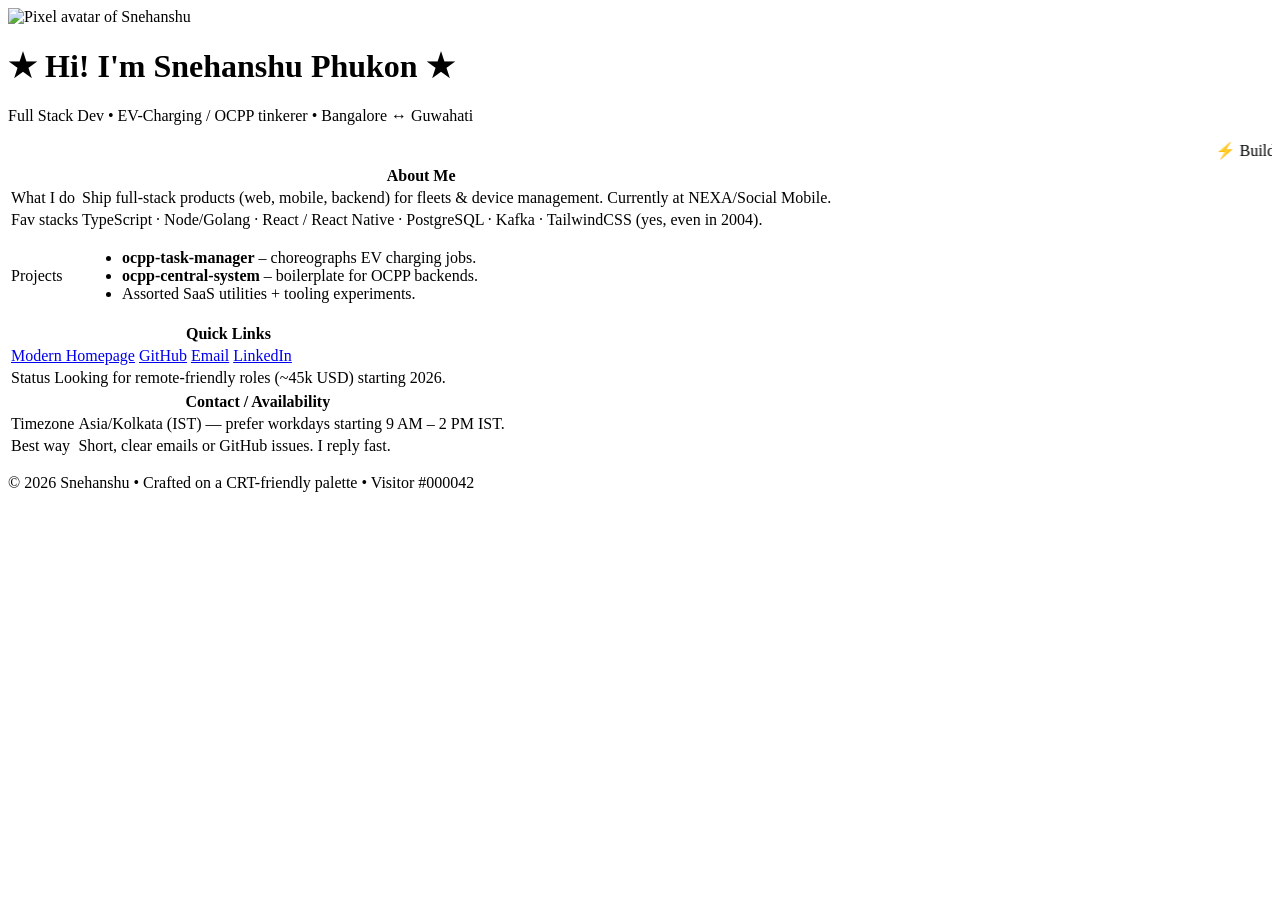
==== src/2000s/index.html @ 7fccf61f "Add retro 2000s homepage via Eleventy" ====
<!doctype html>
<html lang="en">
<head>
  <meta charset="utf-8">
  <meta name="viewport" content="width=device-width,initial-scale=1">
  <title>Snehanshu.com — Retro 2000s Edition</title>
  <link rel="stylesheet" href="/2000s/style.css">
  <link rel="icon" href="[data-uri]">
</head>
<body>
  <div class="page">
    <header>
      <img class="pixel-avatar" src="https://api.dicebear.com/7.x/pixel-art/svg?seed=Snehanshu" alt="Pixel avatar of Snehanshu">
      <div>
        <h1><span class="star">★</span> Hi! I'm <span class="name">Snehanshu Phukon</span> <span class="star">★</span></h1>
        <p class="tagline">Full Stack Dev • EV-Charging / OCPP tinkerer • Bangalore ↔ Guwahati</p>
      </div>
    </header>

    <marquee behavior="scroll" direction="left" scrollamount="4" class="ticker">
      ⚡ Building remote-first tools with TypeScript, Go, and React • Always up for EV infra chats • Remote-friendly roles welcome ⚡
    </marquee>

    <section class="content">
      <table>
        <tr>
          <th colspan="2">About Me</th>
        </tr>
        <tr>
          <td class="label">What I do</td>
          <td>Ship full-stack products (web, mobile, backend) for fleets &amp; device management. Currently at NEXA/Social Mobile.</td>
        </tr>
        <tr>
          <td class="label">Fav stacks</td>
          <td>TypeScript · Node/Golang · React / React Native · PostgreSQL · Kafka · TailwindCSS (yes, even in 2004).</td>
        </tr>
        <tr>
          <td class="label">Projects</td>
          <td>
            <ul>
              <li><strong>ocpp-task-manager</strong> – choreographs EV charging jobs.</li>
              <li><strong>ocpp-central-system</strong> – boilerplate for OCPP backends.</li>
              <li>Assorted SaaS utilities + tooling experiments.</li>
            </ul>
          </td>
        </tr>
      </table>

      <table>
        <tr>
          <th colspan="2">Quick Links</th>
        </tr>
        <tr>
          <td colspan="2" class="links">
            <a href="https://www.snehanshu.com">Modern Homepage</a>
            <a href="https://github.com/pSnehanshu">GitHub</a>
            <a href="mailto:hello@snehanshu.com">Email</a>
            <a href="https://www.linkedin.com/in/snehanshu-phukon/">LinkedIn</a>
          </td>
        </tr>
        <tr>
          <td class="label">Status</td>
          <td><blink>Looking for remote-friendly roles (~45k USD) starting 2026.</blink></td>
        </tr>
      </table>

      <table>
        <tr>
          <th colspan="2">Contact / Availability</th>
        </tr>
        <tr>
          <td class="label">Timezone</td>
          <td>Asia/Kolkata (IST) — prefer workdays starting 9 AM – 2 PM IST.</td>
        </tr>
        <tr>
          <td class="label">Best way</td>
          <td>Short, clear emails or GitHub issues. I reply fast.</td>
        </tr>
      </table>
    </section>

    <footer>
      <p>© <span id="year"></span> Snehanshu • Crafted on a CRT-friendly palette • <span class="counter">Visitor #000042</span></p>
    </footer>
  </div>
  <script>
    document.getElementById('year').textContent = new Date().getFullYear();
  </script>
</body>
</html>
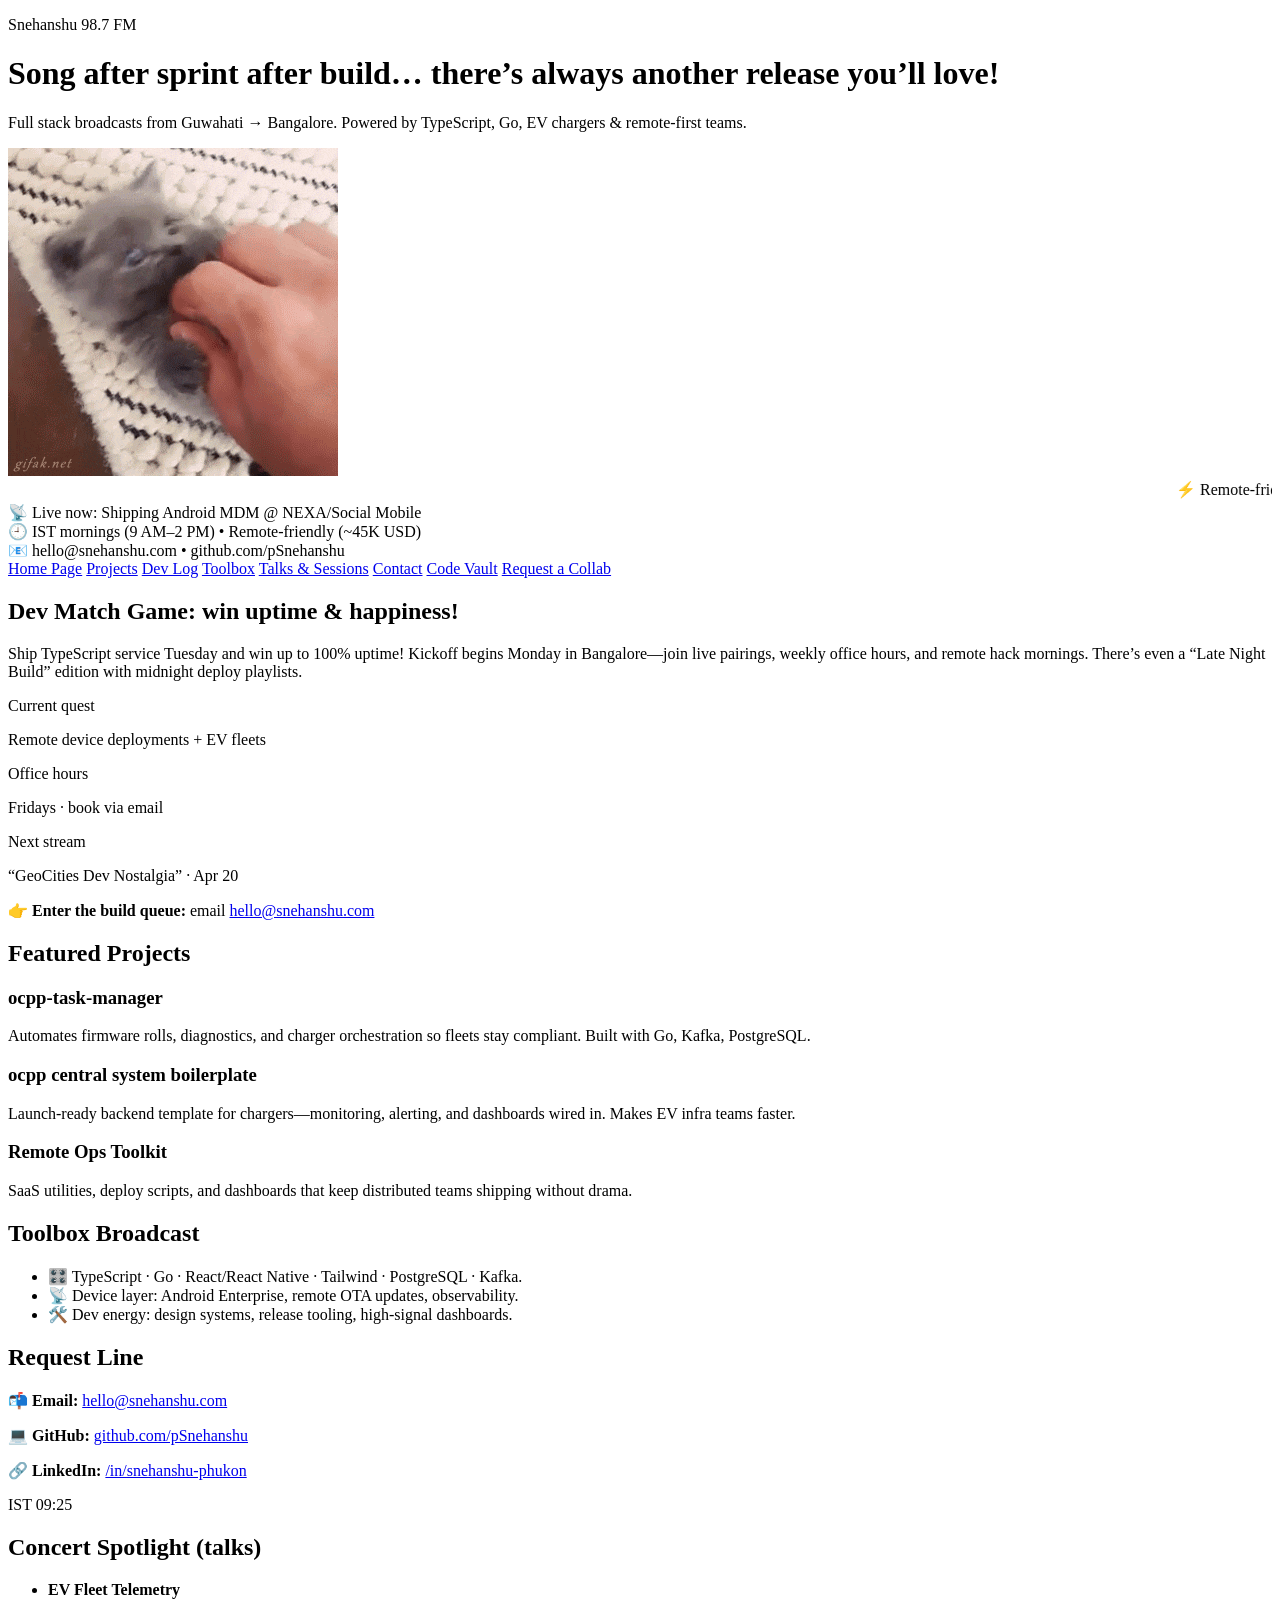
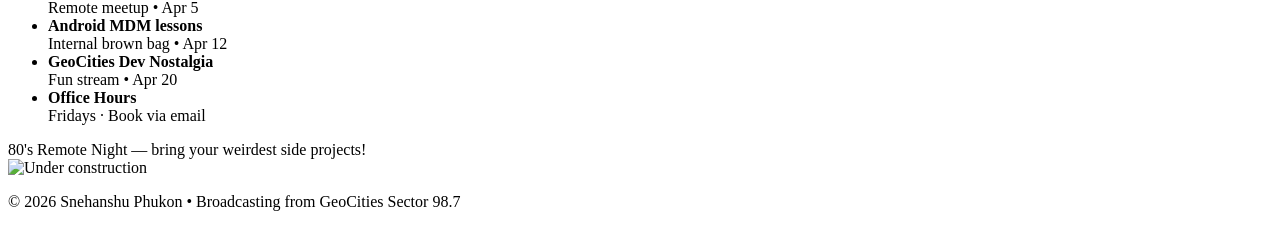
==== commit efab208f: "Bundle retro media locally" ====
--- a/src/2000s/index.html
+++ b/src/2000s/index.html
@@ -3,86 +3,116 @@
 <head>
   <meta charset="utf-8">
   <meta name="viewport" content="width=device-width,initial-scale=1">
-  <title>Snehanshu.com — Retro 2000s Edition</title>
+  <title>Snehanshu 98.7 — Dev Radio</title>
   <link rel="stylesheet" href="/2000s/style.css">
   <link rel="icon" href="[data-uri]">
 </head>
 <body>
   <div class="page">
-    <header>
-      <img class="pixel-avatar" src="https://api.dicebear.com/7.x/pixel-art/svg?seed=Snehanshu" alt="Pixel avatar of Snehanshu">
+    <header class="radio-banner">
       <div>
-        <h1><span class="star">★</span> Hi! I'm <span class="name">Snehanshu Phukon</span> <span class="star">★</span></h1>
-        <p class="tagline">Full Stack Dev • EV-Charging / OCPP tinkerer • Bangalore ↔ Guwahati</p>
+        <p class="station">Snehanshu 98.7 FM</p>
+        <h1>Song after sprint after build… there’s always another release you’ll love!</h1>
+        <p class="subtitle">Full stack broadcasts from Guwahati → Bangalore. Powered by TypeScript, Go, EV chargers &amp; remote-first teams.</p>
       </div>
+      <img src="media/dancing-note.gif" alt="Dancing note" class="banner-gif">
     </header>
 
-    <marquee behavior="scroll" direction="left" scrollamount="4" class="ticker">
-      ⚡ Building remote-first tools with TypeScript, Go, and React • Always up for EV infra chats • Remote-friendly roles welcome ⚡
-    </marquee>
+    <div class="rainbow-bar"></div>
+    <marquee class="ticker" scrollamount="5">⚡ Remote-friendly roles wanted • TypeScript · Go · React/Native · Tailwind · PostgreSQL · Kafka · Android MDM · EV charging infra ⚡</marquee>
 
-    <section class="content">
-      <table>
-        <tr>
-          <th colspan="2">About Me</th>
-        </tr>
-        <tr>
-          <td class="label">What I do</td>
-          <td>Ship full-stack products (web, mobile, backend) for fleets &amp; device management. Currently at NEXA/Social Mobile.</td>
-        </tr>
-        <tr>
-          <td class="label">Fav stacks</td>
-          <td>TypeScript · Node/Golang · React / React Native · PostgreSQL · Kafka · TailwindCSS (yes, even in 2004).</td>
-        </tr>
-        <tr>
-          <td class="label">Projects</td>
-          <td>
-            <ul>
-              <li><strong>ocpp-task-manager</strong> – choreographs EV charging jobs.</li>
-              <li><strong>ocpp-central-system</strong> – boilerplate for OCPP backends.</li>
-              <li>Assorted SaaS utilities + tooling experiments.</li>
-            </ul>
-          </td>
-        </tr>
-      </table>
+    <div class="info-strip">
+      <div>📡 Live now: Shipping Android MDM @ NEXA/Social Mobile</div>
+      <div>🕘 IST mornings (9 AM–2 PM) • Remote-friendly (~45K USD)</div>
+      <div>📧 hello@snehanshu.com • github.com/pSnehanshu</div>
+    </div>
 
-      <table>
-        <tr>
-          <th colspan="2">Quick Links</th>
-        </tr>
-        <tr>
-          <td colspan="2" class="links">
-            <a href="https://www.snehanshu.com">Modern Homepage</a>
-            <a href="https://github.com/pSnehanshu">GitHub</a>
-            <a href="mailto:hello@snehanshu.com">Email</a>
-            <a href="https://www.linkedin.com/in/snehanshu-phukon/">LinkedIn</a>
-          </td>
-        </tr>
-        <tr>
-          <td class="label">Status</td>
-          <td><blink>Looking for remote-friendly roles (~45k USD) starting 2026.</blink></td>
-        </tr>
-      </table>
+    <div class="layout">
+      <nav class="left-nav">
+        <a href="#home">Home Page</a>
+        <a href="#projects">Projects</a>
+        <a href="#news">Dev Log</a>
+        <a href="#tooling">Toolbox</a>
+        <a href="#events">Talks &amp; Sessions</a>
+        <a href="#contact">Contact</a>
+        <a href="https://github.com/pSnehanshu" target="_blank">Code Vault</a>
+        <a href="mailto:hello@snehanshu.com">Request a Collab</a>
+      </nav>
 
-      <table>
-        <tr>
-          <th colspan="2">Contact / Availability</th>
-        </tr>
-        <tr>
-          <td class="label">Timezone</td>
-          <td>Asia/Kolkata (IST) — prefer workdays starting 9 AM – 2 PM IST.</td>
-        </tr>
-        <tr>
-          <td class="label">Best way</td>
-          <td>Short, clear emails or GitHub issues. I reply fast.</td>
-        </tr>
-      </table>
-    </section>
+      <main class="center">
+        <section id="news" class="block neon">
+          <h2>Dev Match Game: win uptime &amp; happiness!</h2>
+          <p>Ship TypeScript service Tuesday and win up to 100% uptime! Kickoff begins Monday in Bangalore—join live pairings, weekly office hours, and remote hack mornings. There’s even a “Late Night Build” edition with midnight deploy playlists.</p>
+          <div class="highlight-cards">
+            <div>
+              <p class="label">Current quest</p>
+              <p>Remote device deployments + EV fleets</p>
+            </div>
+            <div>
+              <p class="label">Office hours</p>
+              <p>Fridays · book via email</p>
+            </div>
+            <div>
+              <p class="label">Next stream</p>
+              <p>“GeoCities Dev Nostalgia” · Apr 20</p>
+            </div>
+          </div>
+          <p class="cta">👉 <strong>Enter the build queue:</strong> email <a href="mailto:hello@snehanshu.com">hello@snehanshu.com</a></p>
+        </section>
+
+        <section class="block" id="projects">
+          <h2>Featured Projects</h2>
+          <article>
+            <h3>ocpp-task-manager</h3>
+            <p>Automates firmware rolls, diagnostics, and charger orchestration so fleets stay compliant. Built with Go, Kafka, PostgreSQL.</p>
+          </article>
+          <article>
+            <h3>ocpp central system boilerplate</h3>
+            <p>Launch-ready backend template for chargers—monitoring, alerting, and dashboards wired in. Makes EV infra teams faster.</p>
+          </article>
+          <article>
+            <h3>Remote Ops Toolkit</h3>
+            <p>SaaS utilities, deploy scripts, and dashboards that keep distributed teams shipping without drama.</p>
+          </article>
+        </section>
+
+        <section class="block" id="tooling">
+          <h2>Toolbox Broadcast</h2>
+          <ul>
+            <li>🎛️ TypeScript · Go · React/React Native · Tailwind · PostgreSQL · Kafka.</li>
+            <li>📡 Device layer: Android Enterprise, remote OTA updates, observability.</li>
+            <li>🛠️ Dev energy: design systems, release tooling, high-signal dashboards.</li>
+          </ul>
+        </section>
+
+        <section class="block" id="contact">
+          <h2>Request Line</h2>
+          <p>📬 <strong>Email:</strong> <a href="mailto:hello@snehanshu.com">hello@snehanshu.com</a></p>
+          <p>💻 <strong>GitHub:</strong> <a href="https://github.com/pSnehanshu">github.com/pSnehanshu</a></p>
+          <p>🔗 <strong>LinkedIn:</strong> <a href="https://www.linkedin.com/in/snehanshu-phukon/">/in/snehanshu-phukon</a></p>
+        </section>
+      </main>
+
+      <aside class="right-rail" id="events">
+        <div class="equalizer"></div>
+        <div class="clock">IST 09:25</div>
+        <h2>Concert Spotlight (talks)</h2>
+        <ul>
+          <li><strong>EV Fleet Telemetry</strong><br>Remote meetup • Apr 5</li>
+          <li><strong>Android MDM lessons</strong><br>Internal brown bag • Apr 12</li>
+          <li><strong>GeoCities Dev Nostalgia</strong><br>Fun stream • Apr 20</li>
+          <li><strong>Office Hours</strong><br>Fridays · Book via email</li>
+        </ul>
+        <div class="promo">80's Remote Night — bring your weirdest side projects!</div>
+        <img src="https://www.animatedimages.org/data/media/532/animated-under-construction-image-0094.gif" alt="Under construction" class="under-construction">
+      </aside>
+    </div>
 
     <footer>
-      <p>© <span id="year"></span> Snehanshu • Crafted on a CRT-friendly palette • <span class="counter">Visitor #000042</span></p>
+      <p>© <span id="year"></span> Snehanshu Phukon • Broadcasting from GeoCities Sector 98.7</p>
     </footer>
   </div>
+
   <script>
     document.getElementById('year').textContent = new Date().getFullYear();
   </script>
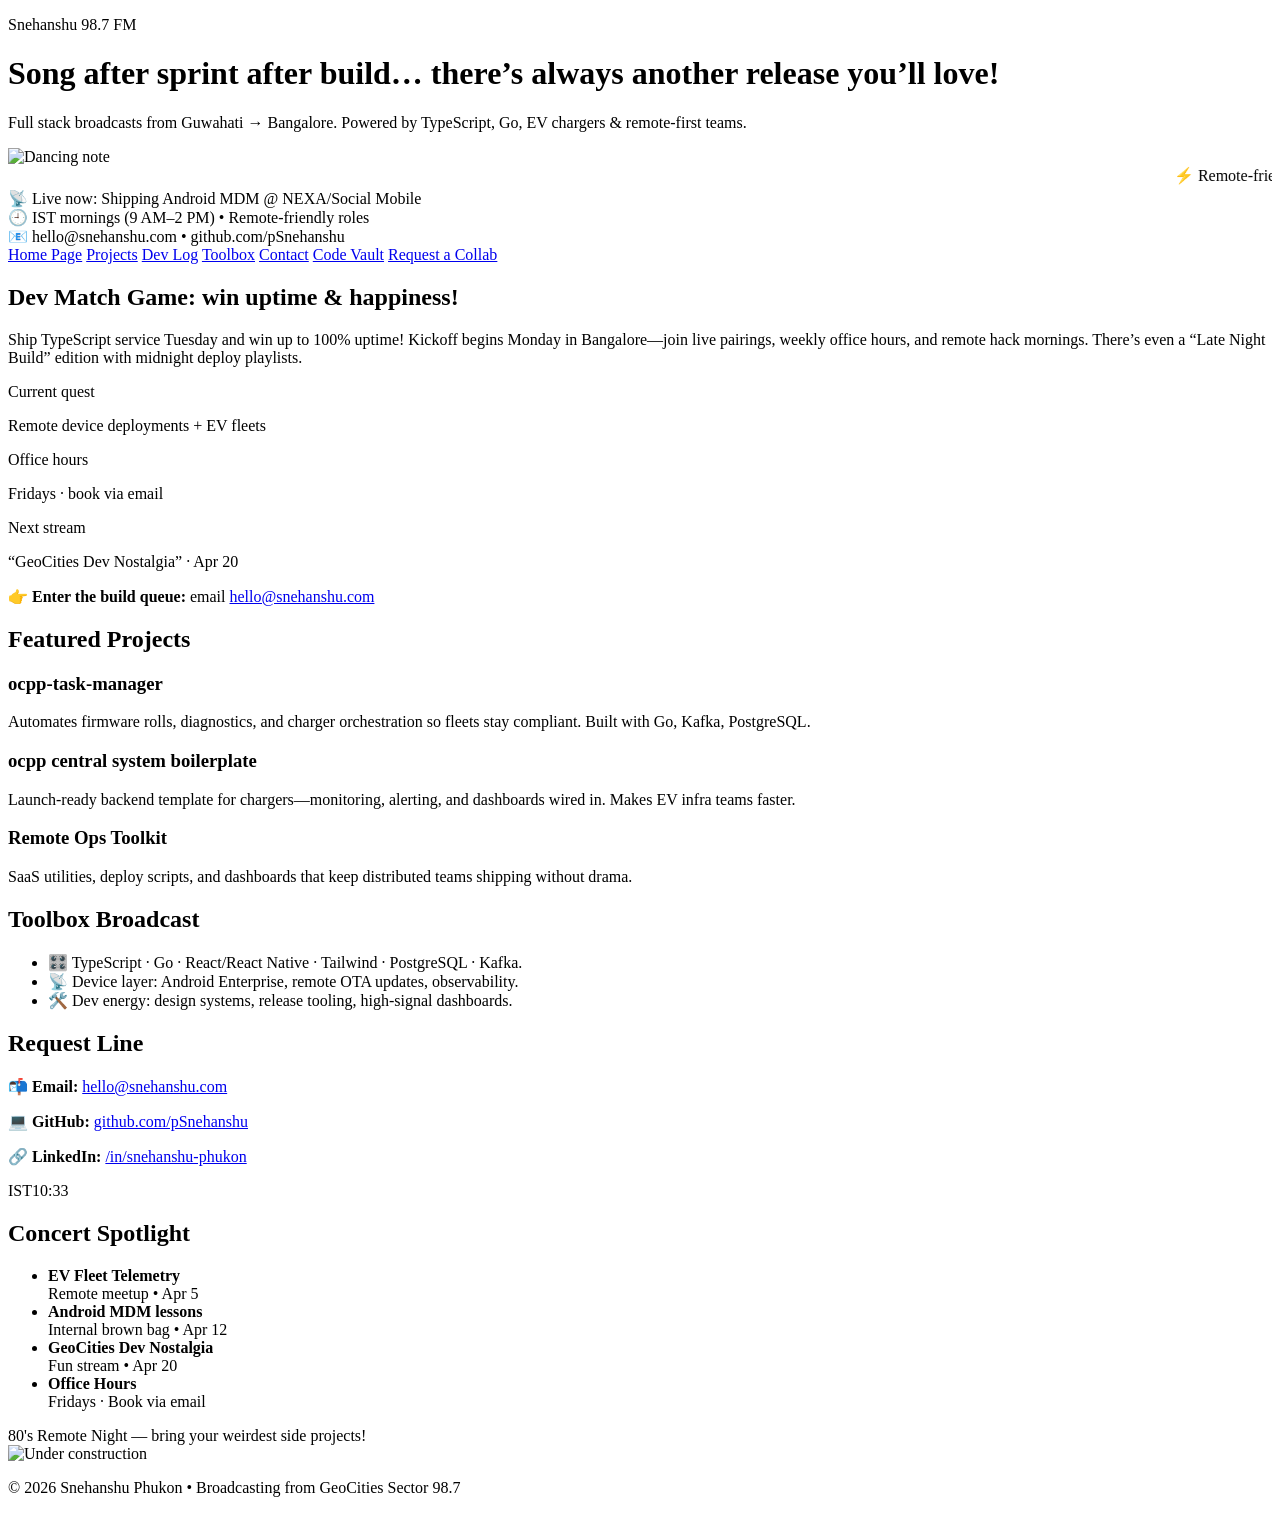
==== commit 8fe73885: "Fix retro nav + media issues" ====
--- a/src/2000s/index.html
+++ b/src/2000s/index.html
@@ -15,7 +15,7 @@
         <h1>Song after sprint after build… there’s always another release you’ll love!</h1>
         <p class="subtitle">Full stack broadcasts from Guwahati → Bangalore. Powered by TypeScript, Go, EV chargers &amp; remote-first teams.</p>
       </div>
-      <img src="media/dancing-note.gif" alt="Dancing note" class="banner-gif">
+      <img src="/2000s/media/dancing-note.gif" alt="Dancing note" class="banner-gif">
     </header>
 
     <div class="rainbow-bar"></div>
@@ -23,7 +23,7 @@
 
     <div class="info-strip">
       <div>📡 Live now: Shipping Android MDM @ NEXA/Social Mobile</div>
-      <div>🕘 IST mornings (9 AM–2 PM) • Remote-friendly (~45K USD)</div>
+      <div>🕘 IST mornings (9 AM–2 PM) • Remote-friendly roles</div>
       <div>📧 hello@snehanshu.com • github.com/pSnehanshu</div>
     </div>
 
@@ -33,7 +33,6 @@
         <a href="#projects">Projects</a>
         <a href="#news">Dev Log</a>
         <a href="#tooling">Toolbox</a>
-        <a href="#events">Talks &amp; Sessions</a>
         <a href="#contact">Contact</a>
         <a href="https://github.com/pSnehanshu" target="_blank">Code Vault</a>
         <a href="mailto:hello@snehanshu.com">Request a Collab</a>
@@ -95,8 +94,8 @@
 
       <aside class="right-rail" id="events">
         <div class="equalizer"></div>
-        <div class="clock">IST 09:25</div>
-        <h2>Concert Spotlight (talks)</h2>
+        <div class="clock"><span class="clock-label">IST</span><span id="ist-time">09:25</span></div>
+        <h2>Concert Spotlight</h2>
         <ul>
           <li><strong>EV Fleet Telemetry</strong><br>Remote meetup • Apr 5</li>
           <li><strong>Android MDM lessons</strong><br>Internal brown bag • Apr 12</li>
@@ -115,6 +114,18 @@
 
   <script>
     document.getElementById('year').textContent = new Date().getFullYear();
+    const istTarget = document.getElementById('ist-time');
+    function updateIST() {
+      if (!istTarget) return;
+      const now = new Date();
+      const utc = now.getTime() + now.getTimezoneOffset() * 60000;
+      const ist = new Date(utc + 5.5 * 60 * 60 * 1000);
+      const hours = String(ist.getHours()).padStart(2, '0');
+      const minutes = String(ist.getMinutes()).padStart(2, '0');
+      istTarget.textContent = `${hours}:${minutes}`;
+    }
+    updateIST();
+    setInterval(updateIST, 60000);
   </script>
 </body>
 </html>
